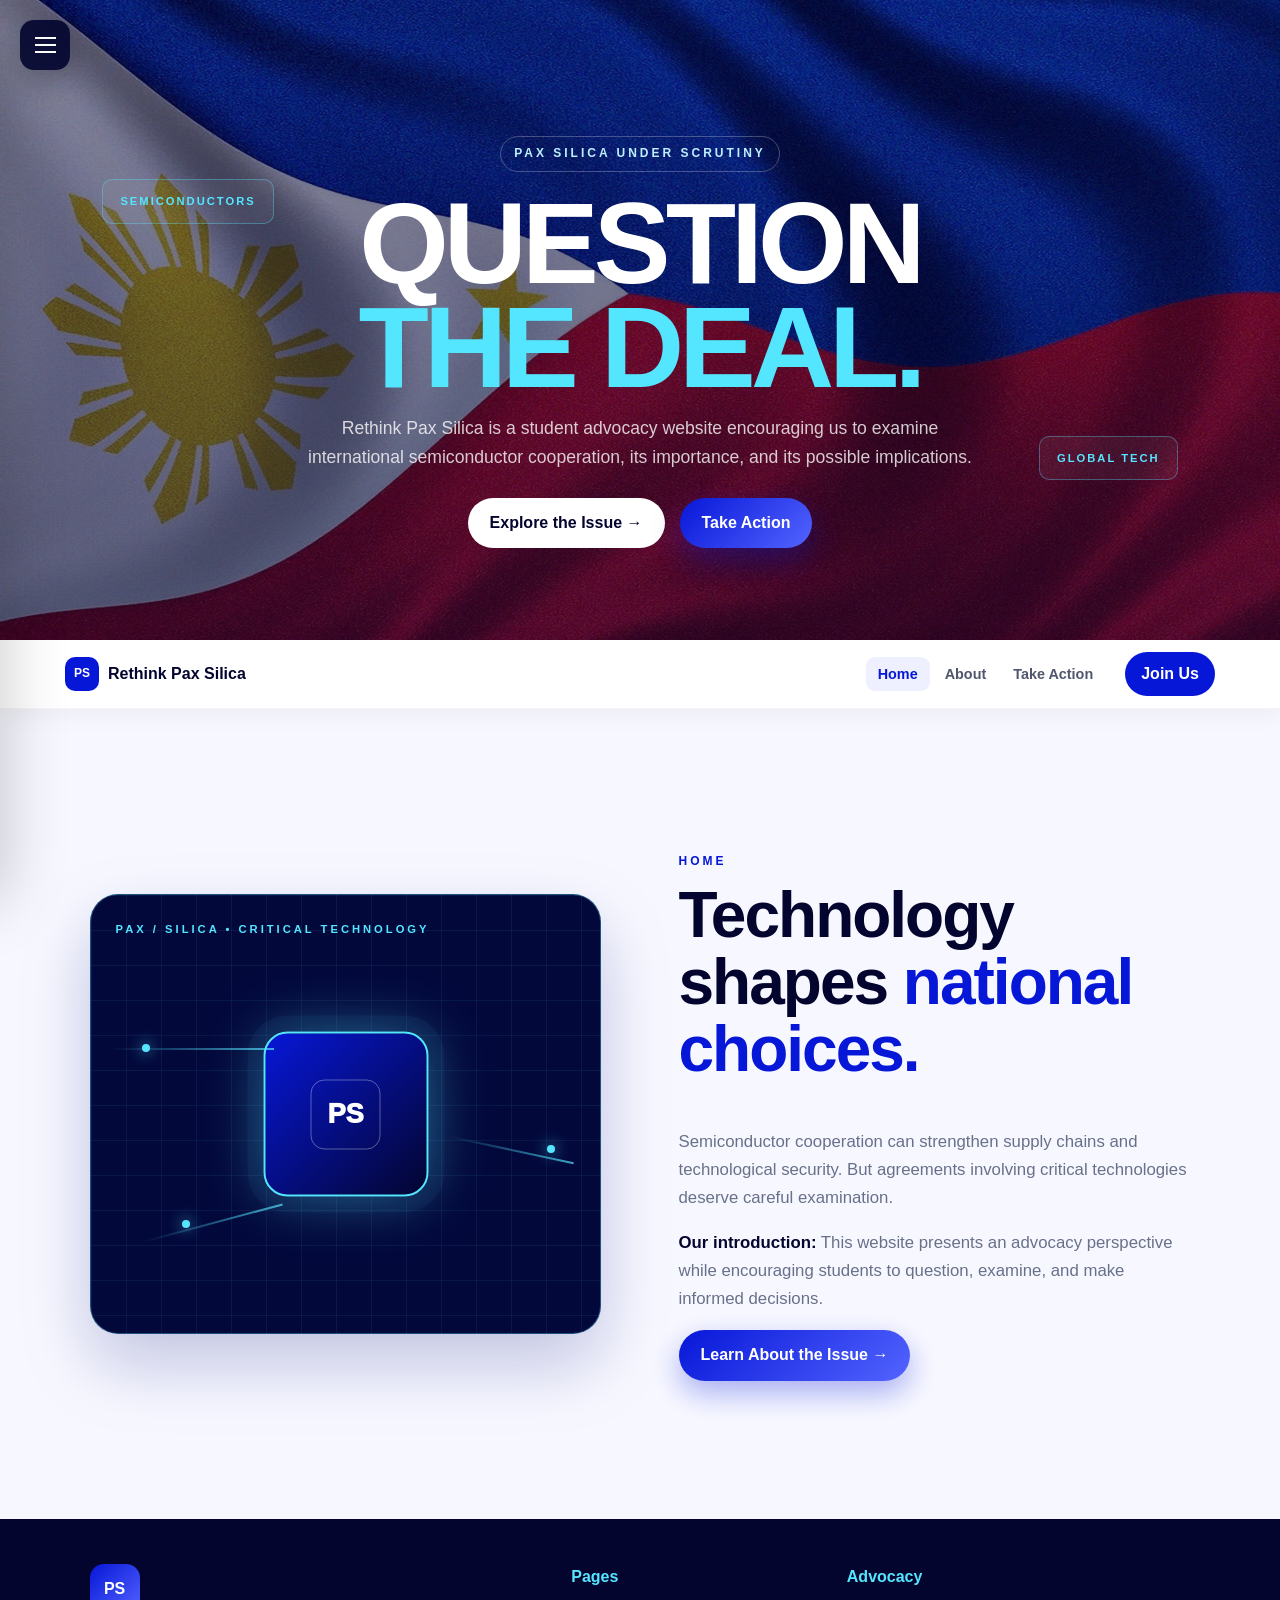
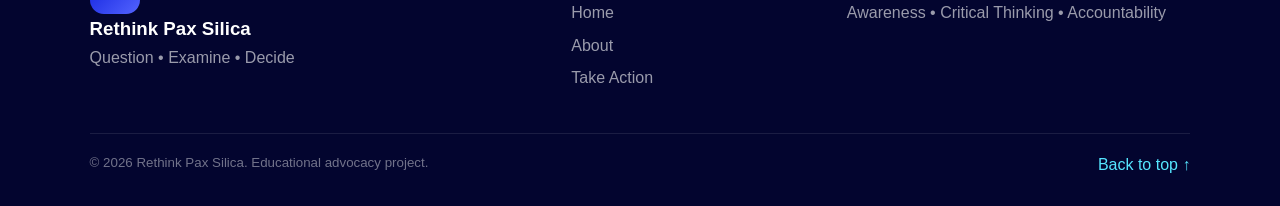
==== index.html @ 260861f3 "Add files via upload" ====
<!DOCTYPE html>
<html lang="en">
<head>
<meta charset="UTF-8">
<meta name="viewport" content="width=device-width, initial-scale=1.0">
<title>Rethink Pax Silica | Home</title>
<link rel="stylesheet" href="style.css">
</head>
<body>
<div class="page-loader" id="pageLoader"><div class="loader"></div></div>

<button class="menu-btn" id="menuBtn" aria-label="Open menu">
<span></span><span></span><span></span>
</button>
<div class="overlay" id="overlay"></div>
<aside class="sidebar" id="sidebar">
    <div class="sidebar-head">
        <div class="logo">PS</div>
        <div><strong>Rethink Pax Silica</strong><small>Question • Examine • Decide</small></div>
        <button class="close-btn" id="closeBtn">&times;</button>
    </div>
    <div class="sidebar-line"></div>
    <ul>
        <li><a href="index.html"><span>⌂</span> Home</a></li>
        <li><a href="about.html"><span>ⓘ</span> About</a></li>
        <li><a href="about.html#facts"><span>▣</span> Facts</a></li>
        <li><a href="action.html"><span>⚡</span> Take Action</a></li>
        <li><a href="action.html#faq"><span>?</span> FAQs</a></li>
        <li><a href="action.html#contact"><span>✎</span> Contact</a></li>
    </ul>
    <div class="sidebar-footer"><strong>Student Advocacy</strong><small>Awareness • Critical Thinking • Accountability</small></div>
</aside>

<header>
<div class="grid"></div><div class="floating f1">SEMICONDUCTORS</div><div class="floating f2">GLOBAL TECH</div>
<div class="header-content reveal">
<span class="tag">PAX SILICA UNDER SCRUTINY</span>
<h1>Question<br><span>the Deal.</span></h1>
<p>Rethink Pax Silica is a student advocacy website encouraging us to examine international semiconductor cooperation, its importance, and its possible implications.</p>
<div class="hero-buttons">
<a class="btn btn-light" href="about.html">Explore the Issue →</a>
<a class="btn btn-primary" href="action.html">Take Action</a>
</div>
</div>
</header>

<nav>
<div class="nav-inner">
<a class="brand" href="index.html"><span class="brand-logo">PS</span><span>Rethink Pax Silica</span></a>
<ul>
<li><a class="link active" href="index.html">Home</a></li>
<li><a class="link" href="about.html">About</a></li>
<li><a class="link" href="action.html">Take Action</a></li>
</ul>
<a class="nav-join" href="action.html#contact">Join Us</a>
</div>
</nav>

<main>
<section class="section home">
<div class="hero-visual reveal">
<div class="board">
<div class="board-title">PAX / SILICA • CRITICAL TECHNOLOGY</div>
<div class="chip"><div class="chip-core">PS</div></div>
<div class="line l1"></div><div class="line l2"></div><div class="line l3"></div>
<div class="dot d1"></div><div class="dot d2"></div><div class="dot d3"></div>
</div>
</div>
<div class="hero-copy reveal">
<span class="label">    HOME</span>
<div class="heading"><h2>Technology shapes <em>national choices.</em></h2></div>
<p>Semiconductor cooperation can strengthen supply chains and technological security. But agreements involving critical technologies deserve careful examination.</p>
<p><strong>Our introduction:</strong> This website presents an advocacy perspective while encouraging students to question, examine, and make informed decisions.</p>
<a class="btn btn-primary" href="about.html">Learn About the Issue →</a>
</div>
</section>
</main>

<footer>
<div class="footer-grid">
<div><div class="logo">PS</div><h3>Rethink Pax Silica</h3><p>Question • Examine • Decide</p></div>
<div><h4>Pages</h4><a href="index.html">Home</a><a href="about.html">About</a><a href="action.html">Take Action</a></div>
<div><h4>Advocacy</h4><p>Awareness • Critical Thinking • Accountability</p></div>
</div>
<div class="footer-bottom"><small>© 2026 Rethink Pax Silica. Educational advocacy project.</small><a href="#">Back to top ↑</a></div>
</footer>
<script src="script.js"></script>
</body>
</html>
---- style.css ----
:root{
    --blue:#0717d8;
    --dark:#03052f;
    --dark2:#07117d;
    --cyan:#55e6ff;
    --white:#fff;
    --light:#f5f7ff;
    --text:#11152f;
    --muted:#68708a;
    --line:#dfe3f2;
}


*{margin:0;padding:0;box-sizing:border-box;scroll-behavior:smooth}
html{scroll-behavior:smooth}
body{
    font-family:"Segoe UI",Arial,sans-serif;
    color:var(--text);
    background:var(--light);
    line-height:1.65;
    overflow-x:hidden;
}
a{text-decoration:none;color:inherit}
button,input,textarea{font:inherit}
button{cursor:pointer}

.page-loader{
    position:fixed;inset:0;z-index:9999;
    display:grid;place-items:center;
    background:var(--dark);color:white;
    transition:.5s ease;
}
.page-loader.hide{opacity:0;visibility:hidden}
.loader{
    width:45px;height:45px;border-radius:50%;
    border:3px solid rgba(255,255,255,.2);
    border-top-color:var(--cyan);
    animation:spin .8s linear infinite;
}
@keyframes spin{to{transform:rotate(360deg)}}

.menu-btn{
    position:fixed;left:20px;top:20px;z-index:2001;
    width:50px;height:50px;border:0;border-radius:14px;
    background:rgba(3,5,47,.9);backdrop-filter:blur(10px);
    display:flex;flex-direction:column;justify-content:center;
    align-items:center;gap:5px;box-shadow:0 10px 30px #0004;
}
.menu-btn span{width:21px;height:2px;background:white}
.sidebar{
    position:fixed;left:0;top:0;bottom:0;z-index:2002;
    width:min(330px,88vw);padding:25px;background:white;
    transform:translateX(-105%);transition:.45s cubic-bezier(.2,.8,.2,1);
    display:flex;flex-direction:column;box-shadow:20px 0 60px #0003;
}
.sidebar.active{transform:translateX(0)}
.overlay{
    position:fixed;inset:0;z-index:2000;background:#0008;
    opacity:0;visibility:hidden;transition:.3s
}
.overlay.active{opacity:1;visibility:visible}
.sidebar-head{display:flex;align-items:center;gap:12px}
.logo{
    width:50px;height:50px;display:grid;place-items:center;
    border-radius:14px;background:linear-gradient(135deg,var(--blue),#5364ff);
    color:white;font-weight:900
}
.sidebar-head strong{color:var(--dark);display:block}
.sidebar-head small{color:var(--blue);font-weight:700}
.close-btn{
    margin-left:auto;border:0;width:36px;height:36px;border-radius:9px;
    background:#eef0ff;color:var(--blue);font-size:24px
}
.sidebar-line{width:50px;height:4px;background:var(--blue);margin:25px 0 15px;border-radius:5px}
.sidebar ul{list-style:none}
.sidebar li{margin:6px 0}
.sidebar a{
    display:flex;gap:13px;align-items:center;padding:13px 15px;
    border-radius:12px;font-weight:750;color:#383d54;transition:.25s
}
.sidebar a span{width:24px;text-align:center;color:var(--blue)}
.sidebar a:hover{background:#eef0ff;color:var(--blue);transform:translateX(5px)}
.sidebar-footer{margin-top:auto;border-top:1px solid var(--line);padding-top:18px;color:var(--muted)}
.sidebar-footer strong{display:block;color:var(--dark)}

header {
        min-height: 640px;
        position: relative;
        overflow: hidden;
        display: grid;
        place-items: center;
        text-align: center;
        padding: 100px 20px 80px;
        color: white;
        background: linear-gradient(rgba(3,5,47,.48), rgba(3,5,47,.62)), url("ph.jpg") center center / cover no-repeat;
    }
/* TAKE ACTION PAGE BACKGROUND */
.action-header {
    background: linear-gradient(rgba(3, 5, 47, 0.45), rgba(3, 5, 47, 0.65)), url("notopax1.jpg") center center / cover no-repeat;
}
/* ABOUT PAGE BACKGROUND */
.about-header {
    background: linear-gradient(rgba(3, 5, 47, 0.45), rgba(3, 5, 47, 0.65)), url("aboutpax.jpg") center center / cover no-repeat;
}

}
.grid{
    position:absolute;inset:0;opacity:.12;
    background-image:linear-gradient(#fff 1px,transparent 1px),linear-gradient(90deg,#fff 1px,transparent 1px);
    background-size:65px 65px;
}
.header-content{position:relative;z-index:2;max-width:900px}
.tag{
    display:inline-block;padding:7px 13px;border:1px solid #ffffff40;
    border-radius:999px;color:#bdefff;font-size:.75rem;font-weight:900;letter-spacing:3px
}
header h1{
    margin:20px 0 15px;font-size:clamp(3.7rem,9vw,8rem);
    line-height:.9;letter-spacing:-5px;text-transform:uppercase
}
header h1 span{color:var(--cyan)}
header p{max-width:680px;margin:0 auto 25px;color:#ffffffc9;font-size:1.1rem}
.hero-buttons{display:flex;justify-content:center;gap:15px;flex-wrap:wrap}
.btn{
    display:inline-flex;align-items:center;justify-content:center;
    min-height:48px;padding:12px 22px;border-radius:999px;
    border:0;font-weight:800;transition:.25s
}
.btn:hover{transform:translateY(-3px)}
.btn-primary{background:linear-gradient(135deg,var(--blue),#5364ff);color:white;box-shadow:0 12px 30px #0717d855}
.btn-light{background:white;color:var(--dark)}
.floating{
    position:absolute;padding:12px 17px;border:1px solid #55e6ff55;
    border-radius:10px;color:var(--cyan);background:#ffffff0d;
    font-size:.7rem;font-weight:900;letter-spacing:2px;animation:float 4s ease-in-out infinite
}
.f1{left:8%;top:28%}.f2{right:8%;bottom:25%;animation-delay:-2s}
@keyframes float{50%{transform:translateY(-16px) rotate(3deg)}}

nav{
    position:sticky;top:0;z-index:1000;background:#fffffff2;
    backdrop-filter:blur(12px);box-shadow:0 5px 25px #0000000d;
    border-bottom:1px solid #0000000a
}
.nav-inner{
    width:min(1150px,calc(100% - 40px));min-height:68px;margin:auto;
    display:flex;align-items:center;gap:20px
}
.brand{display:flex;align-items:center;gap:9px;margin-right:auto;font-weight:900;color:var(--dark)}
.brand-logo{
    width:34px;height:34px;border-radius:10px;display:grid;place-items:center;
    background:var(--blue);color:white;font-size:.75rem
}
nav ul{list-style:none;display:flex;gap:3px}
nav a.link{padding:9px 12px;border-radius:9px;color:#50566e;font-weight:750;font-size:.9rem}
nav a.link:hover,nav a.link.active{background:#eef0ff;color:var(--blue)}
.nav-join{padding:9px 16px;border-radius:999px;background:var(--blue);color:white;font-weight:800}

.section{padding:100px 7%;min-height:90vh}
.heading{max-width:820px;margin-bottom:45px}
.heading.center{text-align:center;margin-left:auto;margin-right:auto}
.label{color:var(--blue);font-size:.75rem;font-weight:900;letter-spacing:3px}
.label.light{color:var(--cyan)}
.heading h2{font-size:clamp(2.7rem,5vw,4.8rem);line-height:1.05;letter-spacing:-2px;margin-top:8px;color:var(--dark)}
.heading h2 span,.heading h2 em{color:var(--blue);font-style:normal}
.heading p{margin-top:17px;color:var(--muted);font-size:1.05rem}

.home{
    display:grid;grid-template-columns:1fr 1fr;align-items:center;
    gap:7%;background:#f7f8ff
}
.hero-visual{position:relative}
.board{
    min-height:440px;position:relative;overflow:hidden;border-radius:28px;
    border:1px solid #55e6ff55;
    background:linear-gradient(#55e6ff12 1px,transparent 1px),linear-gradient(90deg,#55e6ff12 1px,transparent 1px),#03083b;
    background-size:35px 35px;box-shadow:0 30px 70px #030a7838
}
.board-title{position:absolute;top:25px;left:25px;color:var(--cyan);font-size:.7rem;font-weight:900;letter-spacing:3px}
.chip{
    position:absolute;left:50%;top:50%;transform:translate(-50%,-50%);
    width:165px;height:165px;border-radius:24px;display:grid;place-items:center;
    border:2px solid var(--cyan);background:linear-gradient(135deg,var(--blue),var(--dark));
    box-shadow:0 0 0 16px #55e6ff0b,0 0 60px #55e6ff66;
    animation:pulse 3s ease-in-out infinite
}
@keyframes pulse{50%{box-shadow:0 0 0 25px #55e6ff06,0 0 90px #55e6ff88}}
.chip-core{
    width:70px;height:70px;border:1px solid #fff5;border-radius:14px;
    display:grid;place-items:center;color:white;font-size:1.7rem;font-weight:950
}
.line{position:absolute;height:2px;background:linear-gradient(90deg,transparent,var(--cyan));opacity:.7}
.l1{width:32%;left:4%;top:35%}.l2{width:25%;right:5%;top:58%;transform:rotate(12deg)}
.l3{width:28%;left:10%;bottom:25%;transform:rotate(-15deg)}
.dot{position:absolute;width:8px;height:8px;border-radius:50%;background:var(--cyan);box-shadow:0 0 15px var(--cyan);animation:blink 1.7s infinite}
.d1{left:10%;top:34%}.d2{right:9%;top:57%;animation-delay:.5s}.d3{left:18%;bottom:24%;animation-delay:1s}
@keyframes blink{50%{opacity:.25;transform:scale(.5)}}
.hero-copy p{max-width:620px;color:var(--muted);margin:18px 0;font-size:1.05rem}
.hero-copy strong{color:var(--dark)}

.about{
    color:white;
    background:radial-gradient(circle at 80% 15%,#55e6ff20,transparent 28%),linear-gradient(135deg,#02052f,#07117d)
}
.about .heading h2{color:white}
.about .heading p{color:#ffffffaa}
.cards{display:grid;grid-template-columns:repeat(3,1fr);gap:22px}
.card{
    padding:32px;min-height:340px;border:1px solid #ffffff18;border-radius:22px;
    background:#ffffff09;backdrop-filter:blur(8px);transition:.35s
}
.card:hover{transform:translateY(-9px);border-color:#55e6ff66;background:#ffffff12}
.card-number{color:#ffffff30;font-size:3rem;font-weight:950;float:right}
.icon{
    width:52px;height:52px;border-radius:14px;display:grid;place-items:center;
    border:1px solid #55e6ff55;color:var(--cyan);font-size:1.3rem;clear:both
}
.card h3{margin:45px 0 10px}
.card p{color:#ffffffa8}

.facts{background:white}
.fact-grid{display:grid;grid-template-columns:repeat(4,1fr);gap:18px}
.fact{
    padding:27px;border:1px solid var(--line);border-radius:18px;background:#f8f9ff;
    transition:.3s
}
.fact:hover{transform:translateY(-6px);box-shadow:0 18px 40px #0717d818;background:white}
.fact strong{color:var(--blue);font-size:.75rem;letter-spacing:2px}
.fact h3{margin:28px 0 8px;color:var(--dark)}
.fact p{color:var(--muted);font-size:.94rem}

.action{
    color:white;
    background:radial-gradient(circle at 15% 80%,#55e6ff1c,transparent 25%),linear-gradient(135deg,#030a78,#0717d8)
}
.action .heading h2{color:white}
.action .heading p{color:#ffffffad}
.action-grid{display:grid;grid-template-columns:repeat(3,1fr);gap:22px}
.action-card{
    position:relative;padding:32px;min-height:310px;border-radius:22px;
    border:1px solid #ffffff20;background:#ffffff0d;transition:.35s
}
.action-card:hover{transform:translateY(-9px);background:#ffffff16;border-color:#55e6ff66}
.action-icon{
    width:48px;height:48px;border-radius:12px;display:grid;place-items:center;
    background:white;color:var(--blue);font-weight:950
}
.action-card h3{margin:50px 0 10px}
.action-card p{color:#ffffffaa}
.arrow{position:absolute;right:28px;bottom:24px;color:var(--cyan);font-size:1.4rem}
.quote{
    max-width:700px;margin-top:40px;padding:18px 22px;border-left:3px solid var(--cyan);
    background:#0002;font-weight:800
}

.contact{background:#f7f8ff}
.contact-box{
    max-width:950px;margin:auto;padding:55px;border-radius:28px;
    display:grid;grid-template-columns:.9fr 1.1fr;gap:55px;background:white;box-shadow:0 25px 70px #0717d814
}
.form-group{margin-bottom:15px}
.form-group label{display:block;margin-bottom:6px;color:var(--dark);font-weight:800}
input,textarea{
    width:100%;padding:13px 15px;border:2px solid var(--line);
    border-radius:11px;outline:none
}
input:focus,textarea:focus{border-color:var(--blue);box-shadow:0 0 0 4px #0717d812}
.message{min-height:25px;color:var(--blue);font-weight:750}

footer{padding:45px 7% 22px;background:var(--dark);color:white}
.footer-grid{display:grid;grid-template-columns:1.3fr .7fr 1fr;gap:35px;padding-bottom:35px}
footer h4{color:var(--cyan);margin-bottom:10px}
footer a,footer p{display:block;color:#ffffff99;margin-bottom:6px}
.footer-bottom{border-top:1px solid #ffffff18;padding-top:18px;display:flex;justify-content:space-between;color:#ffffff70}
.footer-bottom a{color:var(--cyan)}

.reveal{opacity:0;transform:translateY(25px);transition:.7s ease}
.reveal.visible{opacity:1;transform:none}

@media(max-width:1000px){
    .home{grid-template-columns:1fr}
    .hero-visual{max-width:700px;width:100%;margin:auto}
    .hero-copy{text-align:center}
    .hero-copy p{margin-left:auto;margin-right:auto}
    .cards,.action-grid{grid-template-columns:1fr}
    .fact-grid{grid-template-columns:repeat(2,1fr)}
    .contact-box{grid-template-columns:1fr}
    nav ul{display:none}
}
@media(max-width:650px){
    .section{padding:75px 20px;min-height:auto}
    header{min-height:600px}
    header h1{font-size:3.6rem;letter-spacing:-3px}
    .floating{display:none}
    .nav-inner{width:calc(100% - 20px)}
    .brand span:last-child{display:none}
    .fact-grid,.footer-grid{grid-template-columns:1fr}
    .contact-box{padding:30px 22px}
    .board{min-height:330px}
    .chip{width:130px;height:130px}
    .footer-bottom{flex-direction:column}
}
@media(prefers-reduced-motion:reduce){
    *,*::before,*::after{scroll-behavior:auto!important;animation:none!important;transition:none!important}
}
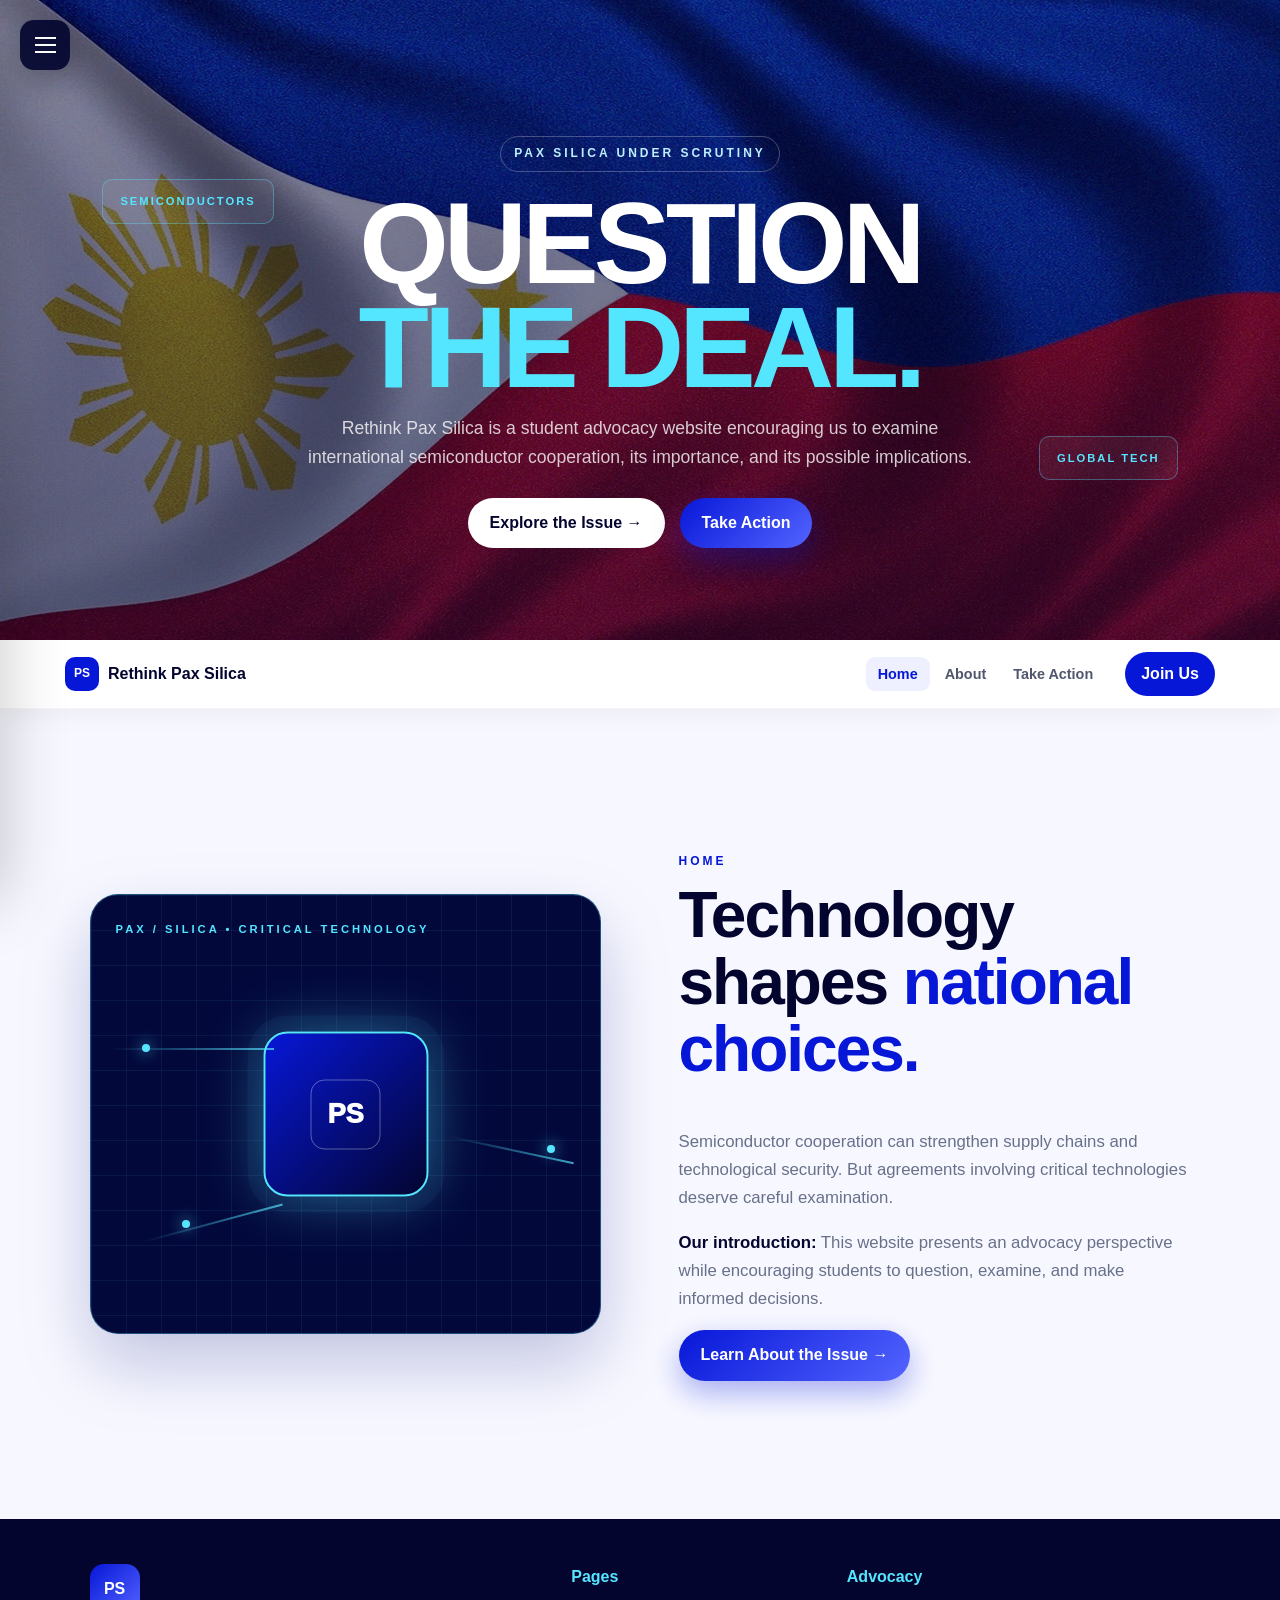
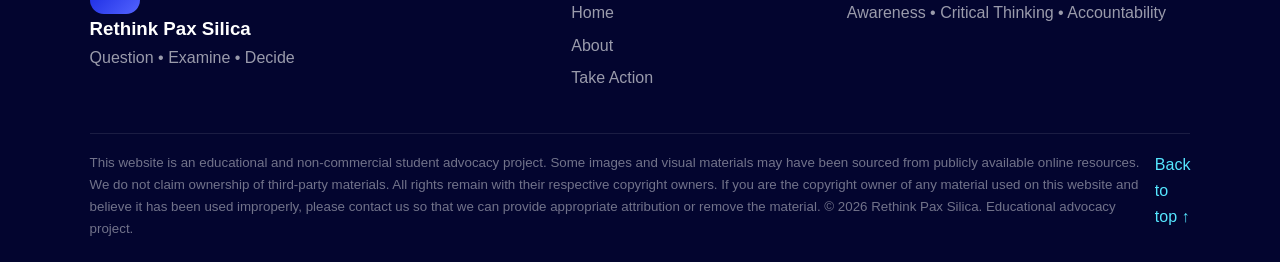
==== commit 68e0effb: "index.html" ====
--- a/index.html
+++ b/index.html
@@ -82,8 +82,12 @@
 <div><h4>Pages</h4><a href="index.html">Home</a><a href="about.html">About</a><a href="action.html">Take Action</a></div>
 <div><h4>Advocacy</h4><p>Awareness • Critical Thinking • Accountability</p></div>
 </div>
-<div class="footer-bottom"><small>© 2026 Rethink Pax Silica. Educational advocacy project.</small><a href="#">Back to top ↑</a></div>
+<div class="footer-bottom"><small>This website is an educational and non-commercial student advocacy project. Some images and visual materials may have been sourced from publicly available online resources. We do not claim ownership of third-party materials. All rights remain with their respective copyright owners.
+
+If you are the copyright owner of any material used on this website and believe it has been used improperly, please contact us so that we can provide appropriate attribution or remove the material.
+
+© 2026 Rethink Pax Silica. Educational advocacy project.</small><a href="#">Back to top ↑</a></div>
 </footer>
 <script src="script.js"></script>
 </body>
-</html>+</html>
